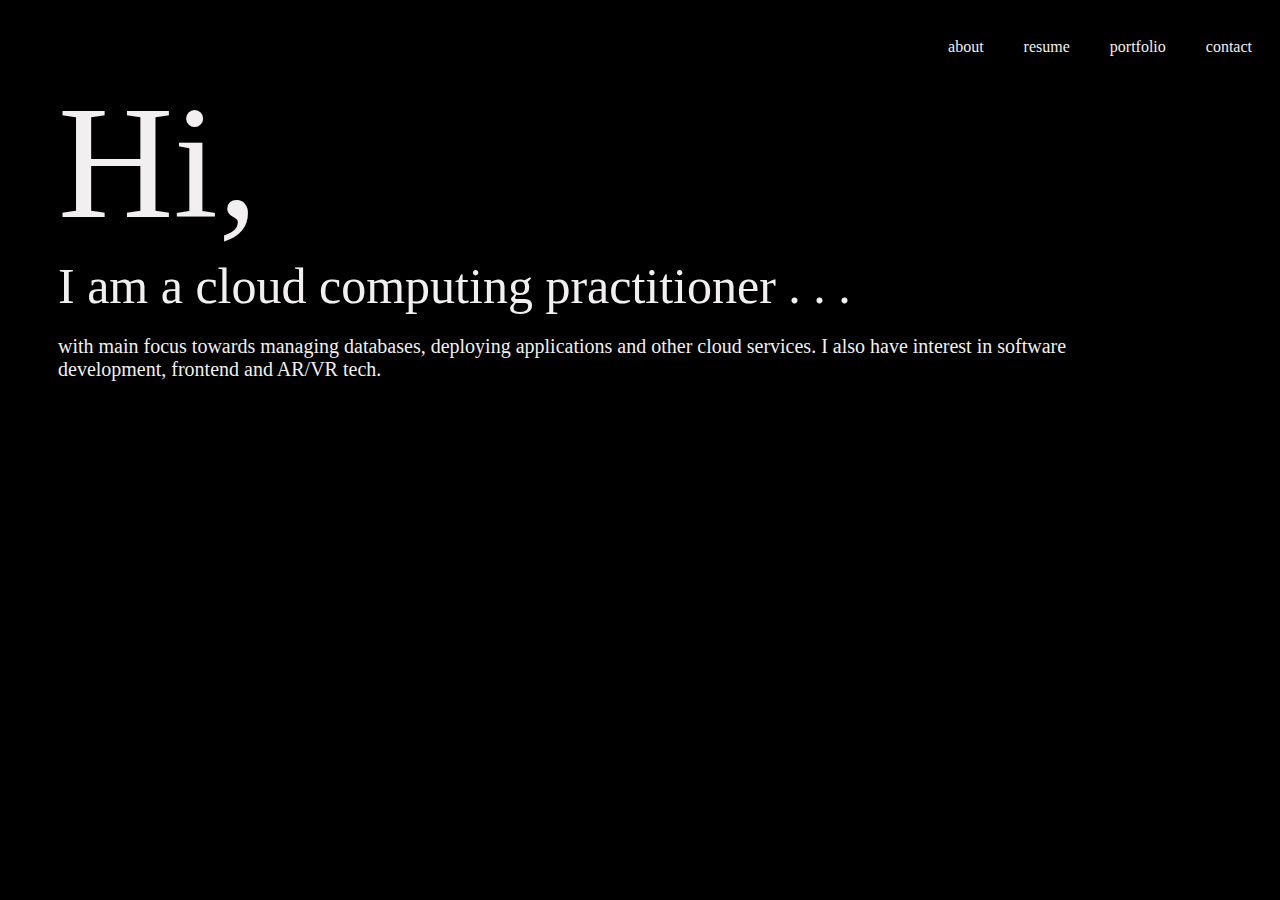
==== index.html @ 9718d7a3 "added index and resume" ====
<html>
  <head>
  <link rel="stylesheet" href="index.css">
  </head>
  <body>
  <div class = "navbar">
  <ul class = "navbar_">
  <li id = "1"><a href = "#" class = "1">contact</a>
  <li id = "2"><a href = "#">portfolio</a>
  <li id = "3"><a href = "resume.html">resume</a>
  <li id = "4"><a href = "index.html">about</a>
  </ul>
  </div>
  <div class = "hi">
    <p>Hi,</p>
  </div>
  <div class = "infotext">
  <p>I am a cloud computing practitioner . . .</p>
  </div>
  <div class = "subtext">
  <p> with main focus towards managing databases, deploying applications and other cloud services. I also have interest in software development, frontend and AR/VR tech.
  </div>
  </body>
</html>
---- index.css ----
body{
font-family:Rockwell;
background-color:black;
}

.navbar{
background-color: black;
overflow: hidden;
}

.navbar a{
float: right;
color: #F1EFEF;
text-align: center;
padding: 14px 20px;
}


ul.navbar_{
list-style-type: none;
}

ul.navbar_ a.active{color:green;}

a{
text-decoration: none;
}

.infotext{margin-left:50px;}

.subtext{
margin-left:50px;
margin-right:150px;
}

.hi p{
margin-top:1px;
margin-bottom:1px;
margin-left:50px;
font-size: 160px;
color:#F1EFEF;
}

.infotext p{
margin-top:1px;
margin-bottom:1px;
font-size: 50px;
color:#F1EFEF;
}

.subtext p{
color:#F1EFEF;
font-size:20px;
}
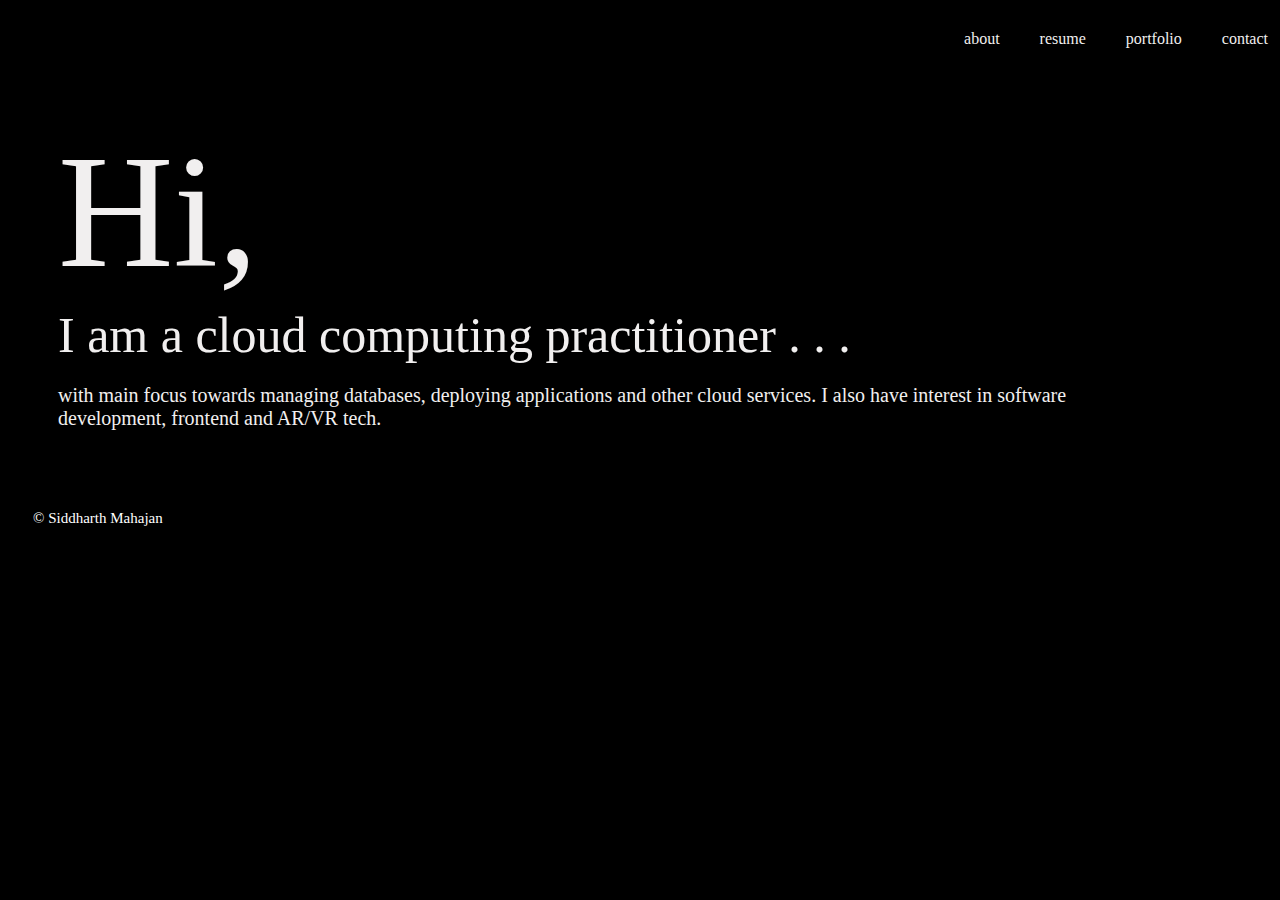
==== commit dcd3058b: "updated with a fixed navbar" ====
--- a/index.html
+++ b/index.html
@@ -11,6 +11,7 @@
   <li id = "4"><a href = "index.html">about</a>
   </ul>
   </div>
+  <div class = "main">
   <div class = "hi">
     <p>Hi,</p>
   </div>
@@ -20,5 +21,9 @@
   <div class = "subtext">
   <p> with main focus towards managing databases, deploying applications and other cloud services. I also have interest in software development, frontend and AR/VR tech.
   </div>
+  </div>
+  <footer>
+  <p>&copy Siddharth Mahajan</p>
+  </footer>
   </body>
 </html>--- a/index.css
+++ b/index.css
@@ -6,6 +6,9 @@
 .navbar{
 background-color: black;
 overflow: hidden;
+position: fixed;
+top: 0;
+width:100%;
 }
 
 .navbar a{
@@ -53,3 +56,11 @@
 font-size:20px;
 }
 
+footer p{
+color:white;
+font-size:15px;
+padding-top: 60px;
+padding-left:25px;
+}
+
+.main{margin-top:120px;}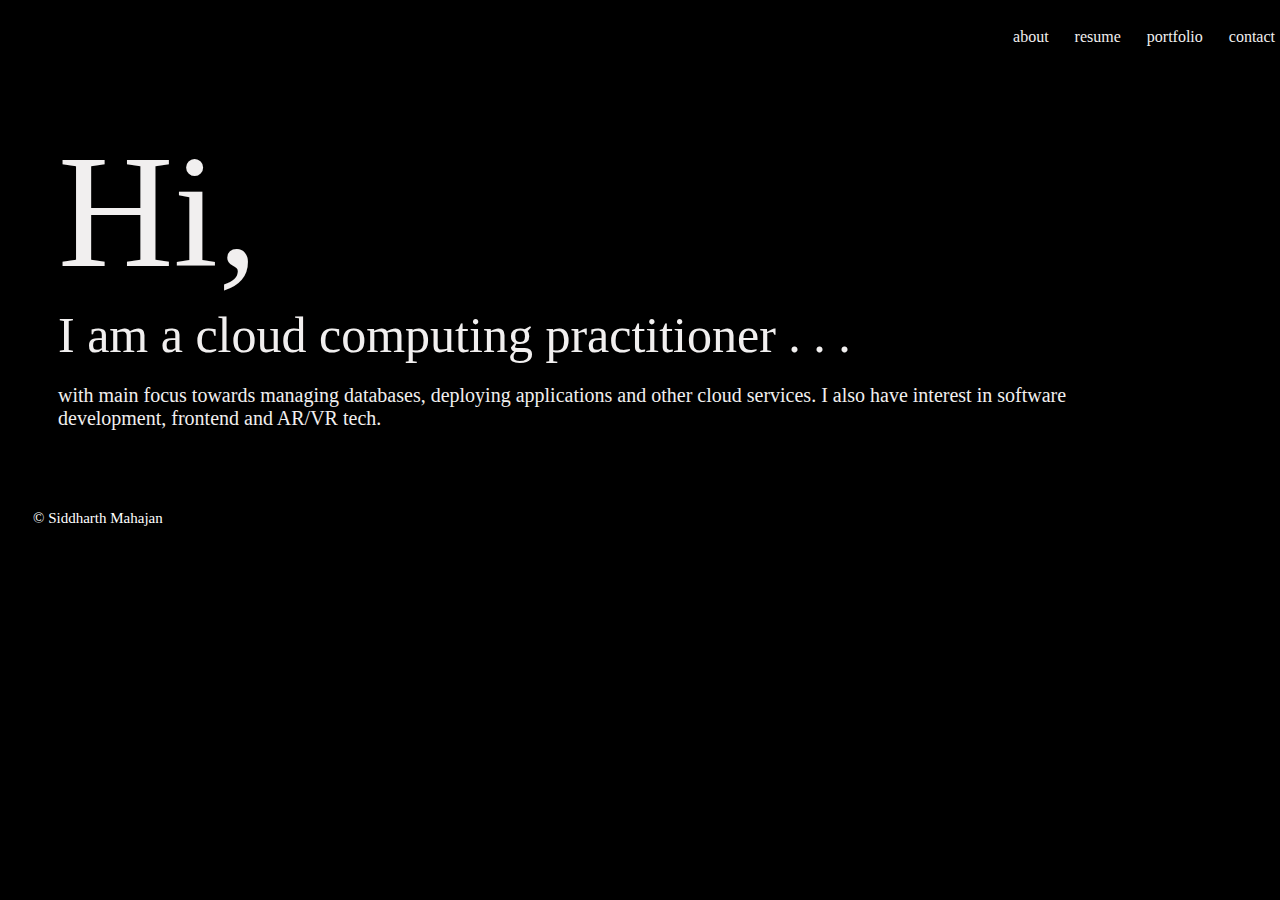
==== commit f8b3d156: "try responsive" ====
--- a/index.html
+++ b/index.html
@@ -1,12 +1,14 @@
 <html>
   <head>
+  <meta name="viewport" content="width=device-width, initial-scale=1.0">
   <link rel="stylesheet" href="index.css">
+  <title>About Me</title>
   </head>
   <body>
   <div class = "navbar">
   <ul class = "navbar_">
-  <li id = "1"><a href = "#" class = "1">contact</a>
-  <li id = "2"><a href = "#">portfolio</a>
+  <li id = "1"><a href = "contact.html" class = "1">contact</a>
+  <li id = "2"><a href = "portfolio.html">portfolio</a>
   <li id = "3"><a href = "resume.html">resume</a>
   <li id = "4"><a href = "index.html">about</a>
   </ul>
--- a/index.css
+++ b/index.css
@@ -15,7 +15,7 @@
 float: right;
 color: #F1EFEF;
 text-align: center;
-padding: 14px 20px;
+padding: 12px 13px;
 }
 
 
